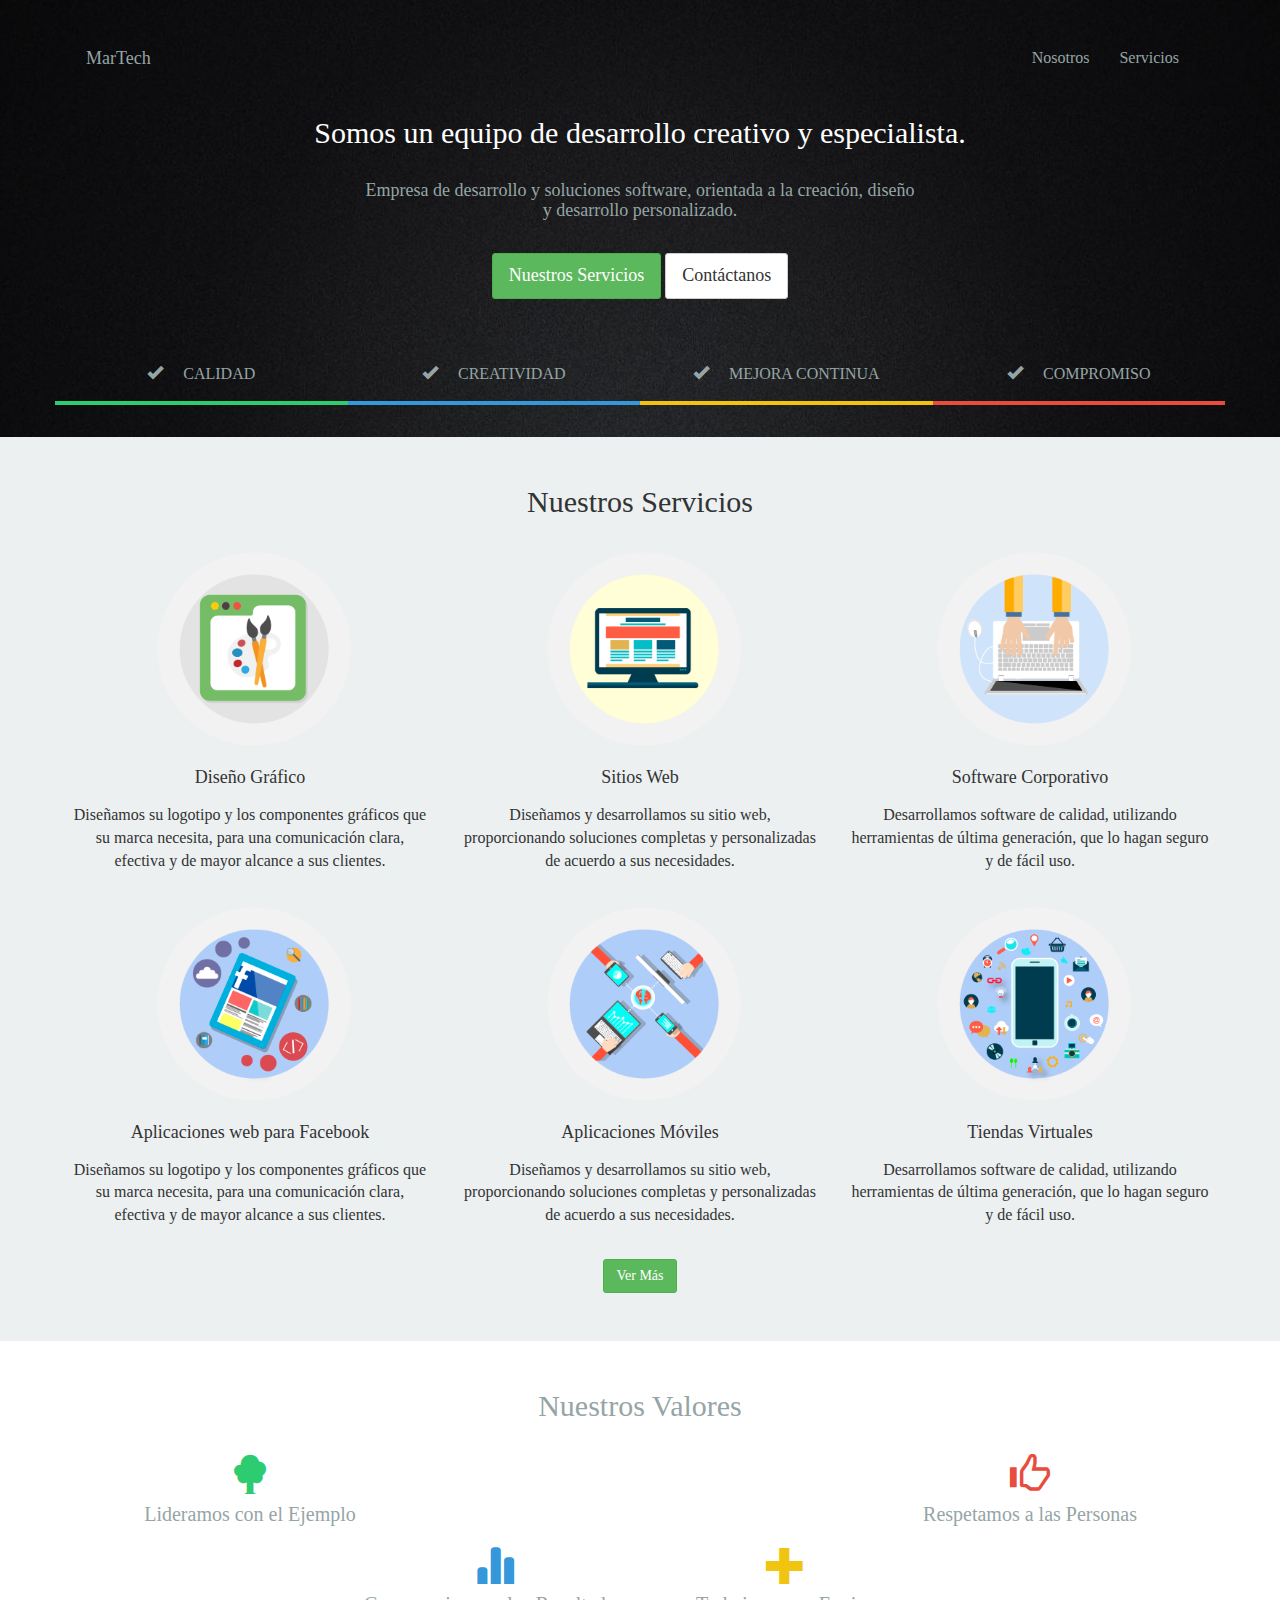
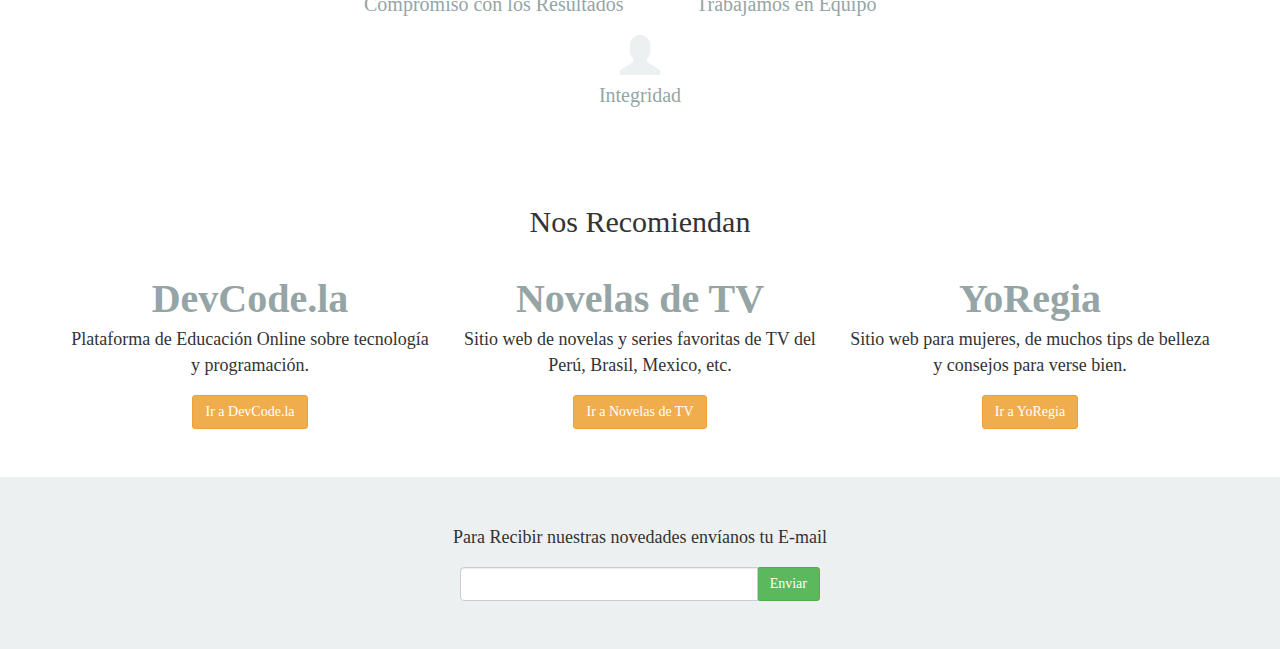
==== index.html @ 16f7459b "avance primera pagina" ====
<!DOCTYPE html>
<html lang="en">
  <head>
    <meta charset="utf-8">
    <meta http-equiv="X-UA-Compatible" content="IE=edge">
    <meta name="viewport" content="width=device-width, initial-scale=1">
    <title>MarTech</title>
    
    <!-- Bootstrap -->
    <link href="bower_components/bootstrap/dist/css/bootstrap.min.css" rel="stylesheet">
    <link rel="stylesheet" type="text/css" href="css/main.css">

    <!-- HTML5 Shim and Respond.js IE8 support of HTML5 elements and media queries -->
    <!-- WARNING: Respond.js doesn't work if you view the page via file:// -->
    <!--[if lt IE 9]>
      <script src="https://oss.maxcdn.com/html5shiv/3.7.2/html5shiv.min.js"></script>
      <script src="https://oss.maxcdn.com/respond/1.4.2/respond.min.js"></script>
    <![endif]-->
  </head>
  <body>
    <header id="header-main">
      <div class="container">

        <nav class="navbar navbar-default" role="navigation">
          <div class="container-fluid">
            <!-- Brand and toggle get grouped for better mobile display -->
            <div class="navbar-header">
              <button type="button" class="navbar-toggle collapsed" data-toggle="collapse" data-target="#bs-example-navbar-collapse-1">
                <span class="sr-only">Toggle navigation</span>
                <span class="icon-bar"></span>
                <span class="icon-bar"></span>
                <span class="icon-bar"></span>
              </button>
              <a class="navbar-brand" href="#">MarTech</a>
            </div>

            <!-- Collect the nav links, forms, and other content for toggling -->
            <div class="collapse navbar-collapse" id="bs-example-navbar-collapse-1">
              
              <ul class="nav navbar-nav navbar-right">
                <li><a href="#">Nosotros</a></li>
                <li><a href="#">Servicios</a></li>
              </ul>
            </div><!-- /.navbar-collapse -->
          </div><!-- /.container-fluid -->
        </nav>

        <div class="row margen-arriba-dos">
          <div class="col-md-8 col-md-offset-2">
            <h2 class="text-center color-text-white">Somos un equipo de desarrollo creativo y especialista.</h2>
          </div>
        </div>
        <div class="row margen-arriba-dos">
          <div class="col-md-6 col-md-offset-3">
            <h4 class="text-center color-text-concrete">Empresa de desarrollo y soluciones software, orientada a la creación, diseño y desarrollo personalizado.</h4>
            <p class="text-center margen-arriba-dos margen-abajo-dos">
              <a class="btn btn-success btn-lg">Nuestros Servicios</a>
              <a class="btn btn-default btn-lg">Contáctanos</a>
            </p>
          </div>
        </div>
        

        <div class="row margen-arriba-dos">
          <div class="col-md-3 borde-uno">
            <p class="text-center color-text-concrete relleno-abajo-uno">
              <span class="glyphicon glyphicon-ok margen-derecho-uno"></span>
              CALIDAD
            </p>
          </div>
          <div class="col-md-3 borde-dos">
            <p class="text-center color-text-concrete relleno-abajo-uno">
              <span class="glyphicon glyphicon-ok margen-derecho-uno"></span>
              CREATIVIDAD
            </p>
          </div>
          <div class="col-md-3 borde-tres">
            <p class="text-center color-text-concrete relleno-abajo-uno">
              <span class="glyphicon glyphicon-ok margen-derecho-uno"></span>
              MEJORA CONTINUA
            </p>
          </div>
          <div class="col-md-3 borde-cuatro">
            <p class="text-center color-text-concrete relleno-abajo-uno">
              <span class="glyphicon glyphicon-ok margen-derecho-uno"></span>
              COMPROMISO
            </p>
          </div>
        </div>

      </div>
    </header>

    <section id="servicios-main" class="bg-color-clouds">
      <div class="container">

        <div class="row">
          <div class="col-md-4 col-md-offset-4">
            <h2 class="text-center">Nuestros Servicios</h2>
          </div>
        </div>

        <div class="row margen-arriba-dos">
          <div class="col-md-4">
            <p class="text-center">
              <img src="img/icon-design.png" width="60%">
            </p>
            <h4 class="text-center margen-arriba-uno">Diseño Gráfico</h4>
            <p class="text-center margen-arriba-uno">
              Diseñamos su logotipo y los componentes gráficos que su marca necesita, para una comunicación clara, efectiva y de mayor alcance a sus clientes.
            </p>
          </div>
          <div class="col-md-4">
            <p class="text-center">
              <img src="img/icon-website.png" width="60%">
            </p>
            <h4 class="text-center margen-arriba-uno">Sitios Web</h4>
            <p class="text-center margen-arriba-uno">
              Diseñamos y desarrollamos su sitio web, proporcionando soluciones completas y personalizadas de acuerdo a sus necesidades.
            </p>
          </div>
          <div class="col-md-4">
            <p class="text-center">
              <img src="img/icon-corporativo.png" width="60%">
            </p>
            <h4 class="text-center margen-arriba-uno">Software Corporativo</h4>
            <p class="text-center margen-arriba-uno">
              Desarrollamos software de calidad, utilizando herramientas de última generación, que lo hagan seguro y de fácil uso.
            </p>
          </div>
        </div>

        <div class="row margen-arriba-dos">
          <div class="col-md-4">
            <p class="text-center">
              <img src="img/icon-fb.png" width="60%">
            </p>
            <h4 class="text-center margen-arriba-uno">Aplicaciones web para Facebook</h4>
            <p class="text-center margen-arriba-uno">
              Diseñamos su logotipo y los componentes gráficos que su marca necesita, para una comunicación clara, efectiva y de mayor alcance a sus clientes.
            </p>
          </div>
          <div class="col-md-4">
            <p class="text-center">
              <img src="img/icon-moviles.png" width="60%">
            </p>
            <h4 class="text-center margen-arriba-uno">Aplicaciones Móviles</h4>
            <p class="text-center margen-arriba-uno">
              Diseñamos y desarrollamos su sitio web, proporcionando soluciones completas y personalizadas de acuerdo a sus necesidades.
            </p>
          </div>
          <div class="col-md-4">
            <p class="text-center">
              <img src="img/icon-tiendas.png" width="60%">
            </p>
            <h4 class="text-center margen-arriba-uno">Tiendas Virtuales</h4>
            <p class="text-center margen-arriba-uno">
              Desarrollamos software de calidad, utilizando herramientas de última generación, que lo hagan seguro y de fácil uso.
            </p>
          </div>
        </div>

        <div class="row margen-arriba-dos">
          <div class="col-md-4 col-md-offset-4">
            <p class="text-center">
              <a class="btn btn-success">Ver Más</a>
            </p>
          </div>
        </div>
      </div>
    </section>

    <section id="valores-main">
      <div class="container">
        <div class="row">
          <div class="col-md-4 col-md-offset-4">
            <h2 class="text-center color-text-concrete">Nuestros Valores</h2>
          </div>
        </div>

        <div class="row margen-arriba-dos">
          <div class="col-md-4">
            <p class="text-center color-text-emerald">
              <span class="glyphicon glyphicon-tree-deciduous font-size-40"></span>
            </p>
            <p class="text-center color-text-concrete font-size-20">
              Lideramos con el Ejemplo
            </p>
          </div>
          <div class="col-md-4 col-md-offset-4">
            <p class="text-center color-text-alizarin">
              <span class="glyphicon glyphicon-thumbs-up font-size-40"></span>
            </p>
            <p class="text-center color-text-concrete font-size-20">
              Respetamos a las Personas
            </p>
          </div>
        </div>

        <div class="row margen-arriba-uno">
          <div class="col-md-3 col-md-offset-3">
            <p class="text-center color-text-peterriver">
              <span class="glyphicon glyphicon-stats font-size-40"></span>
            </p>
            <p class="text-center color-text-concrete font-size-20">
              Compromiso con los Resultados
            </p>
          </div>
          <div class="col-md-3">
            <p class="text-center color-text-sunflower">
              <span class="glyphicon glyphicon-plus font-size-40"></span>
            </p>
            <p class="text-center color-text-concrete font-size-20">
              Trabajamos en Equipo
            </p>
          </div>
        </div>

        <div class="row margen-arriba-uno">
          <div class="col-md-4 col-md-offset-4">
            <p class="text-center color-text-clouds">
              <span class="glyphicon glyphicon-user font-size-40"></span>
            </p>
            <p class="text-center color-text-concrete font-size-20">
              Integridad
            </p>
          </div>
        </div>
      </div>
    </section>

    <section id="recomiendan-main">
      <div class="container">
        <div class="row">
          <div class="col-md-4 col-md-offset-4">
            <h2 class="text-center">Nos Recomiendan</h2>
          </div>
        </div>

        <div class="row margen-arriba-dos">
          <div class="col-md-4">
            <p class="font-size-40 text-center color-text-concrete"><b>DevCode.la</b></p>
            <p class="text-center font-size-18">
              Plataforma de Educación Online sobre tecnología y programación.
            </p>
            <p class="text-center margen-arriba-uno">
              <a class="btn btn-warning">Ir a DevCode.la</a>
            </p>
          </div>
          <div class="col-md-4">
            <p class="font-size-40 text-center color-text-concrete"><b>Novelas de TV</b></p>
            <p class="text-center font-size-18">
              Sitio web de novelas y series favoritas de TV del Perú, Brasil, Mexico, etc.
            </p>
            <p class="text-center margen-arriba-uno">
              <a class="btn btn-warning">Ir a Novelas de TV</a>
            </p>
          </div>
          <div class="col-md-4">
            <p class="font-size-40 text-center color-text-concrete"><b>YoRegia</b></p>
            <p class="text-center font-size-18">
              Sitio web para mujeres, de muchos tips de belleza y consejos para verse bien.
            </p>
            <p class="text-center margen-arriba-uno">
              <a class="btn btn-warning">Ir a YoRegia</a>
            </p>
          </div>
        </div>
      </div>
    </section>

    <section id="mail-main" class="bg-color-clouds">
      <div class="container">
        <div class="row">
          <div class="col-md-6 col-md-offset-3">
            <p class="text-center font-size-18">
              Para Recibir nuestras novedades envíanos tu E-mail
            </p>
          </div>
          <div class="col-md-4 col-md-offset-4 margen-arriba-uno">
            <div class="input-group">
              <input type="text" class="form-control">
              <div class="input-group-btn">
                <button type="button" class="btn btn-default btn-success">Enviar </button>
              </div><!-- /btn-group -->
            </div><!-- /input-group -->
          </div>
        </div>
      </div>
    </section>

    <!-- jQuery (necessary for Bootstrap's JavaScript plugins) -->
    <script src="https://ajax.googleapis.com/ajax/libs/jquery/1.11.1/jquery.min.js"></script>
    <!-- Include all compiled plugins (below), or include individual files as needed -->
  <script src="bower_components/bootstrap/dist/js/bootstrap.min.js"></script>
  </body>
</html>
---- css/main.css ----
/* Base Rules */
body {
  font-family: Calibri;
  font-size: 16px;
}
h1,
h2,
h3,
h4,
h5,
h6,
p {
  margin: 0;
  padding: 0;
}
.font-size-18 {
  font-size: 18px;
}
.font-size-20 {
  font-size: 20px;
}
.font-size-40 {
  font-size: 40px;
}
/* Layout Rules */
#servicios-main,
#valores-main,
#recomiendan-main,
#mail-main {
  padding: 3em 0;
}
#header-main {
  padding: 2em 0;
}
.margen-derecho-uno {
  margin-right: 1em;
}
.margen-izquierdo-uno {
  margin-left: 1em;
}
.margen-arriba-uno {
  margin-top: 1em;
}
.margen-arriba-dos {
  margin-top: 2em;
}
.margen-abajo-uno {
  margin-bottom: 1em;
}
.margen-abajo-dos {
  margin-bottom: 2em;
}
.relleno-abajo-uno {
  padding-bottom: 1em;
}
.borde-uno {
  border-bottom: 4px solid #2ecc71;
}
.borde-dos {
  border-bottom: 4px solid #3498db;
}
.borde-tres {
  border-bottom: 4px solid #f1c40f;
}
.borde-cuatro {
  border-bottom: 4px solid #e74c3c;
}
/* Theme Rules */
#header-main,
#valores-main {
  background: url("../img/header.jpg") center fixed;
}
.color-text-white {
  color: #fff;
}
.color-text-emerald {
  color: #2ecc71;
}
.color-text-alizarin {
  color: #e74c3c;
}
.color-text-peterriver {
  color: #3498db;
}
.color-text-sunflower {
  color: #f1c40f;
}
.color-text-clouds {
  color: #ecf0f1;
}
.color-text-concrete {
  color: #95a5a6;
}
.bg-color-clouds {
  background-color: #ecf0f1;
}
.bg-color-concrete {
  background-color: #95a5a6;
}
/* Bootstrap Customize Rules */
.navbar-default {
  background-color: rgba(255,255,255,0) !important;
  border-color: rgba(255,255,255,0) !important;
}
.navbar-default .navbar-brand,
.navbar-default .navbar-nav>li>a {
  color: #95a5a6 !important;
}
.btn {
  border-radius: 3px !important;
}
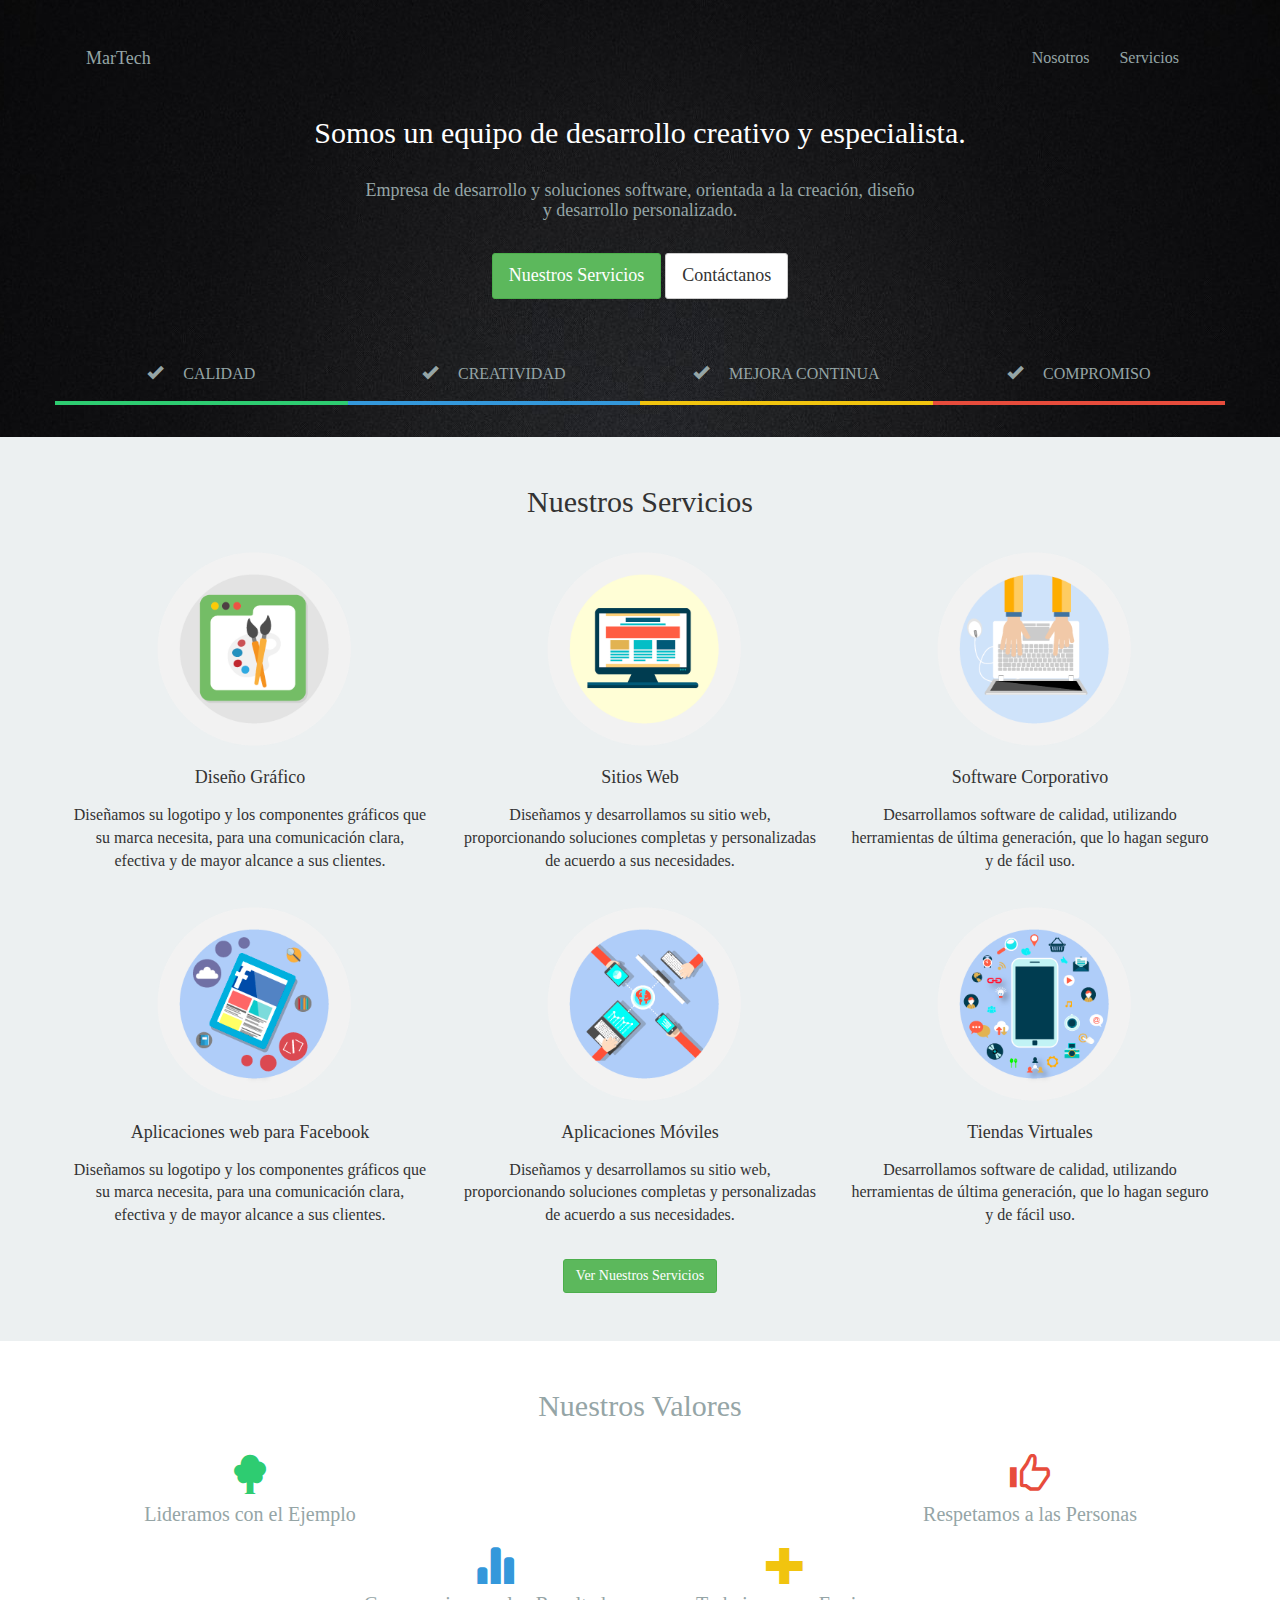
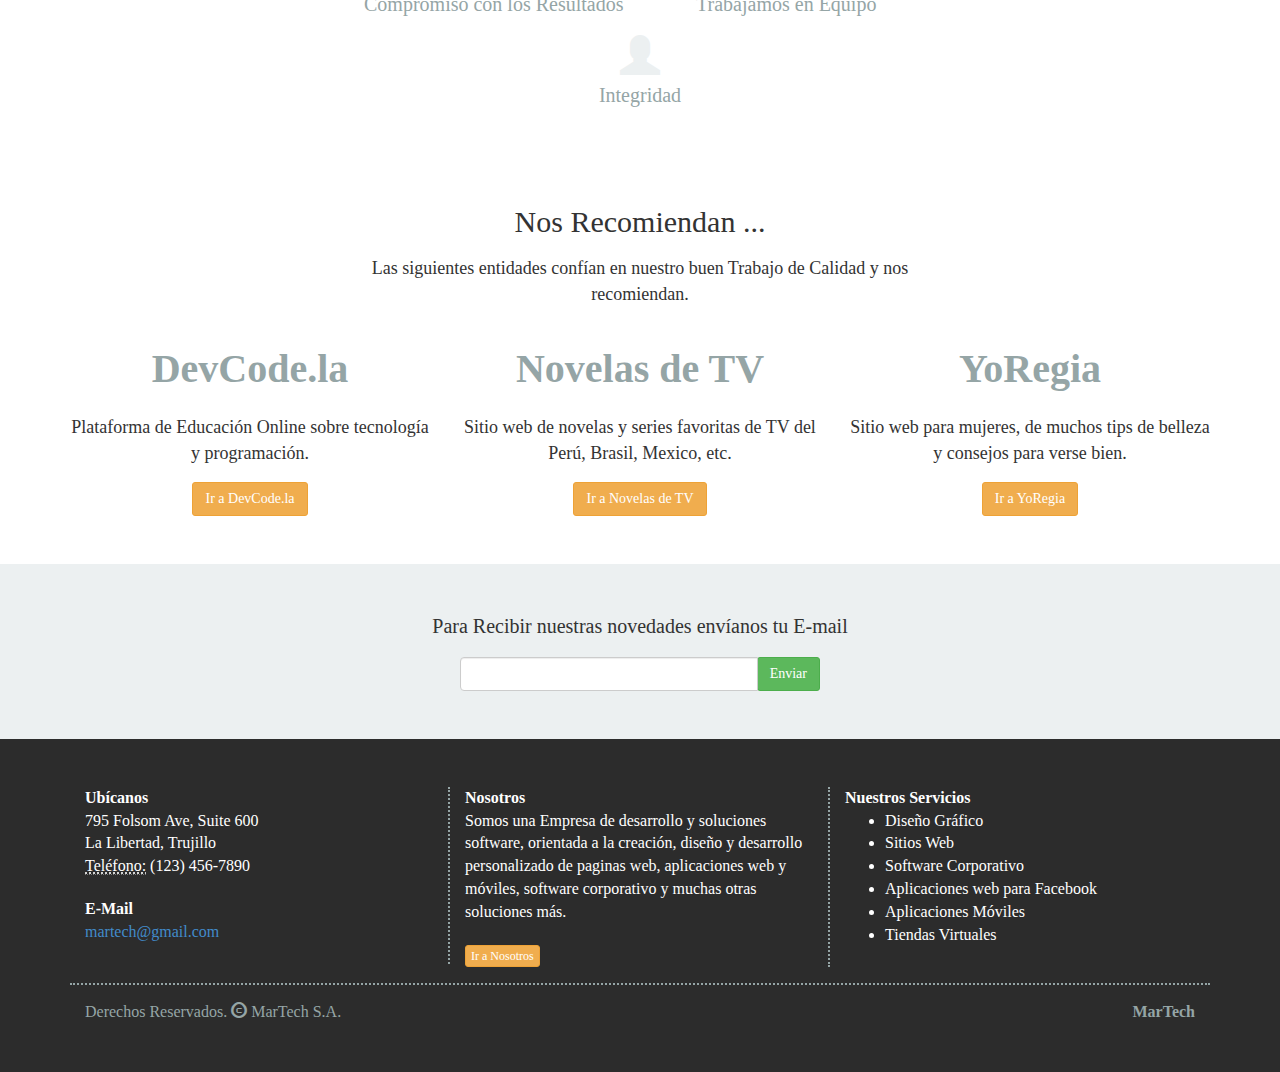
==== commit c97e073a: "pagina principal terminada" ====
--- a/index.html
+++ b/index.html
@@ -163,7 +163,7 @@
         <div class="row margen-arriba-dos">
           <div class="col-md-4 col-md-offset-4">
             <p class="text-center">
-              <a class="btn btn-success">Ver Más</a>
+              <a class="btn btn-success">Ver Nuestros Servicios</a>
             </p>
           </div>
         </div>
@@ -233,14 +233,19 @@
       <div class="container">
         <div class="row">
           <div class="col-md-4 col-md-offset-4">
-            <h2 class="text-center">Nos Recomiendan</h2>
+            <h2 class="text-center">Nos Recomiendan ...</h2>
+          </div>
+          <div class="col-md-6 col-md-offset-3">
+            <p class="text-center font-size-18 margen-arriba-uno">
+              Las siguientes entidades confían en nuestro buen Trabajo de Calidad y nos recomiendan.
+            </p>
           </div>
         </div>
 
         <div class="row margen-arriba-dos">
           <div class="col-md-4">
             <p class="font-size-40 text-center color-text-concrete"><b>DevCode.la</b></p>
-            <p class="text-center font-size-18">
+            <p class="text-center font-size-18 margen-arriba-uno">
               Plataforma de Educación Online sobre tecnología y programación.
             </p>
             <p class="text-center margen-arriba-uno">
@@ -249,7 +254,7 @@
           </div>
           <div class="col-md-4">
             <p class="font-size-40 text-center color-text-concrete"><b>Novelas de TV</b></p>
-            <p class="text-center font-size-18">
+            <p class="text-center font-size-18 margen-arriba-uno">
               Sitio web de novelas y series favoritas de TV del Perú, Brasil, Mexico, etc.
             </p>
             <p class="text-center margen-arriba-uno">
@@ -258,7 +263,7 @@
           </div>
           <div class="col-md-4">
             <p class="font-size-40 text-center color-text-concrete"><b>YoRegia</b></p>
-            <p class="text-center font-size-18">
+            <p class="text-center font-size-18 margen-arriba-uno">
               Sitio web para mujeres, de muchos tips de belleza y consejos para verse bien.
             </p>
             <p class="text-center margen-arriba-uno">
@@ -273,7 +278,7 @@
       <div class="container">
         <div class="row">
           <div class="col-md-6 col-md-offset-3">
-            <p class="text-center font-size-18">
+            <p class="text-center font-size-20">
               Para Recibir nuestras novedades envíanos tu E-mail
             </p>
           </div>
@@ -289,6 +294,74 @@
       </div>
     </section>
 
+    <footer id="footer" class="bg-color-oscuro">
+      <div class="container">
+        <div class="col-md-12" id="footer-header">
+
+          <div class="row">
+            <div class="col-md-4 borde-derecho-dot">
+              <address class="color-text-white">
+                <strong>Ubícanos</strong><br>
+                795 Folsom Ave, Suite 600<br>
+                La Libertad, Trujillo<br>
+                <abbr title="Phone">Teléfono:</abbr> (123) 456-7890
+              </address>
+
+              <address class="color-text-white">
+                <strong>E-Mail</strong><br>
+                <a href="mailto:#" >martech@gmail.com</a>
+              </address>
+            </div>
+            <div class="col-md-4 borde-derecho-dot">
+              <address class="color-text-white">
+                <strong>Nosotros</strong><br>
+                <p>
+                  Somos una Empresa de desarrollo y soluciones software, orientada a la creación, diseño y desarrollo personalizado de paginas web, aplicaciones web y móviles, software corporativo y muchas otras soluciones más.
+                </p>
+              </address>
+
+              <p>
+                <a href="" class="btn btn-warning btn-xs">Ir a Nosotros</a>
+              </p>
+            </div>
+            <div class="col-md-4">
+              <address class="color-text-white">
+                <strong>Nuestros Servicios</strong><br>
+                <p>
+                  <ul>
+                    <li>Diseño Gráfico</li>
+                    <li>Sitios Web</li>
+                    <li>Software Corporativo</li>
+                    <li>Aplicaciones web para Facebook</li>
+                    <li>Aplicaciones Móviles</li>
+                    <li>Tiendas Virtuales</li>
+                  </ul>
+                </p>
+              </address>
+
+
+            </div>
+          </div>
+
+        </div>
+        <div class="col-md-12 borde-arriba-dot margen-arriba-uno" id="footer-down">
+          <div class="row">
+            <div class="col-md-10">
+              <p class="color-text-concrete margen-arriba-uno">Derechos Reservados. <span class="glyphicon glyphicon-copyright-mark"></span> MarTech S.A.</p>
+            </div>
+            <div class="col-md-2">
+              <p class="flota-derecha color-text-concrete margen-arriba-uno">
+                <strong>MarTech</strong>
+              </p>
+            </div>
+          </div>
+          
+
+          
+        </div>
+      </div>
+    </footer>
+
     <!-- jQuery (necessary for Bootstrap's JavaScript plugins) -->
     <script src="https://ajax.googleapis.com/ajax/libs/jquery/1.11.1/jquery.min.js"></script>
     <!-- Include all compiled plugins (below), or include individual files as needed -->
--- a/css/main.css
+++ b/css/main.css
@@ -26,7 +26,8 @@
 #servicios-main,
 #valores-main,
 #recomiendan-main,
-#mail-main {
+#mail-main,
+#footer {
   padding: 3em 0;
 }
 #header-main {
@@ -65,6 +66,15 @@
 .borde-cuatro {
   border-bottom: 4px solid #e74c3c;
 }
+.borde-derecho-dot {
+  border-right: 2px dotted #95a5a6;
+}
+.borde-arriba-dot {
+  border-top: 2px dotted #95a5a6;
+}
+.flota-derecha {
+  float: right;
+}
 /* Theme Rules */
 #header-main,
 #valores-main {
@@ -97,6 +107,9 @@
 .bg-color-concrete {
   background-color: #95a5a6;
 }
+.bg-color-oscuro {
+  background-color: #2c2c2c;
+}
 /* Bootstrap Customize Rules */
 .navbar-default {
   background-color: rgba(255,255,255,0) !important;
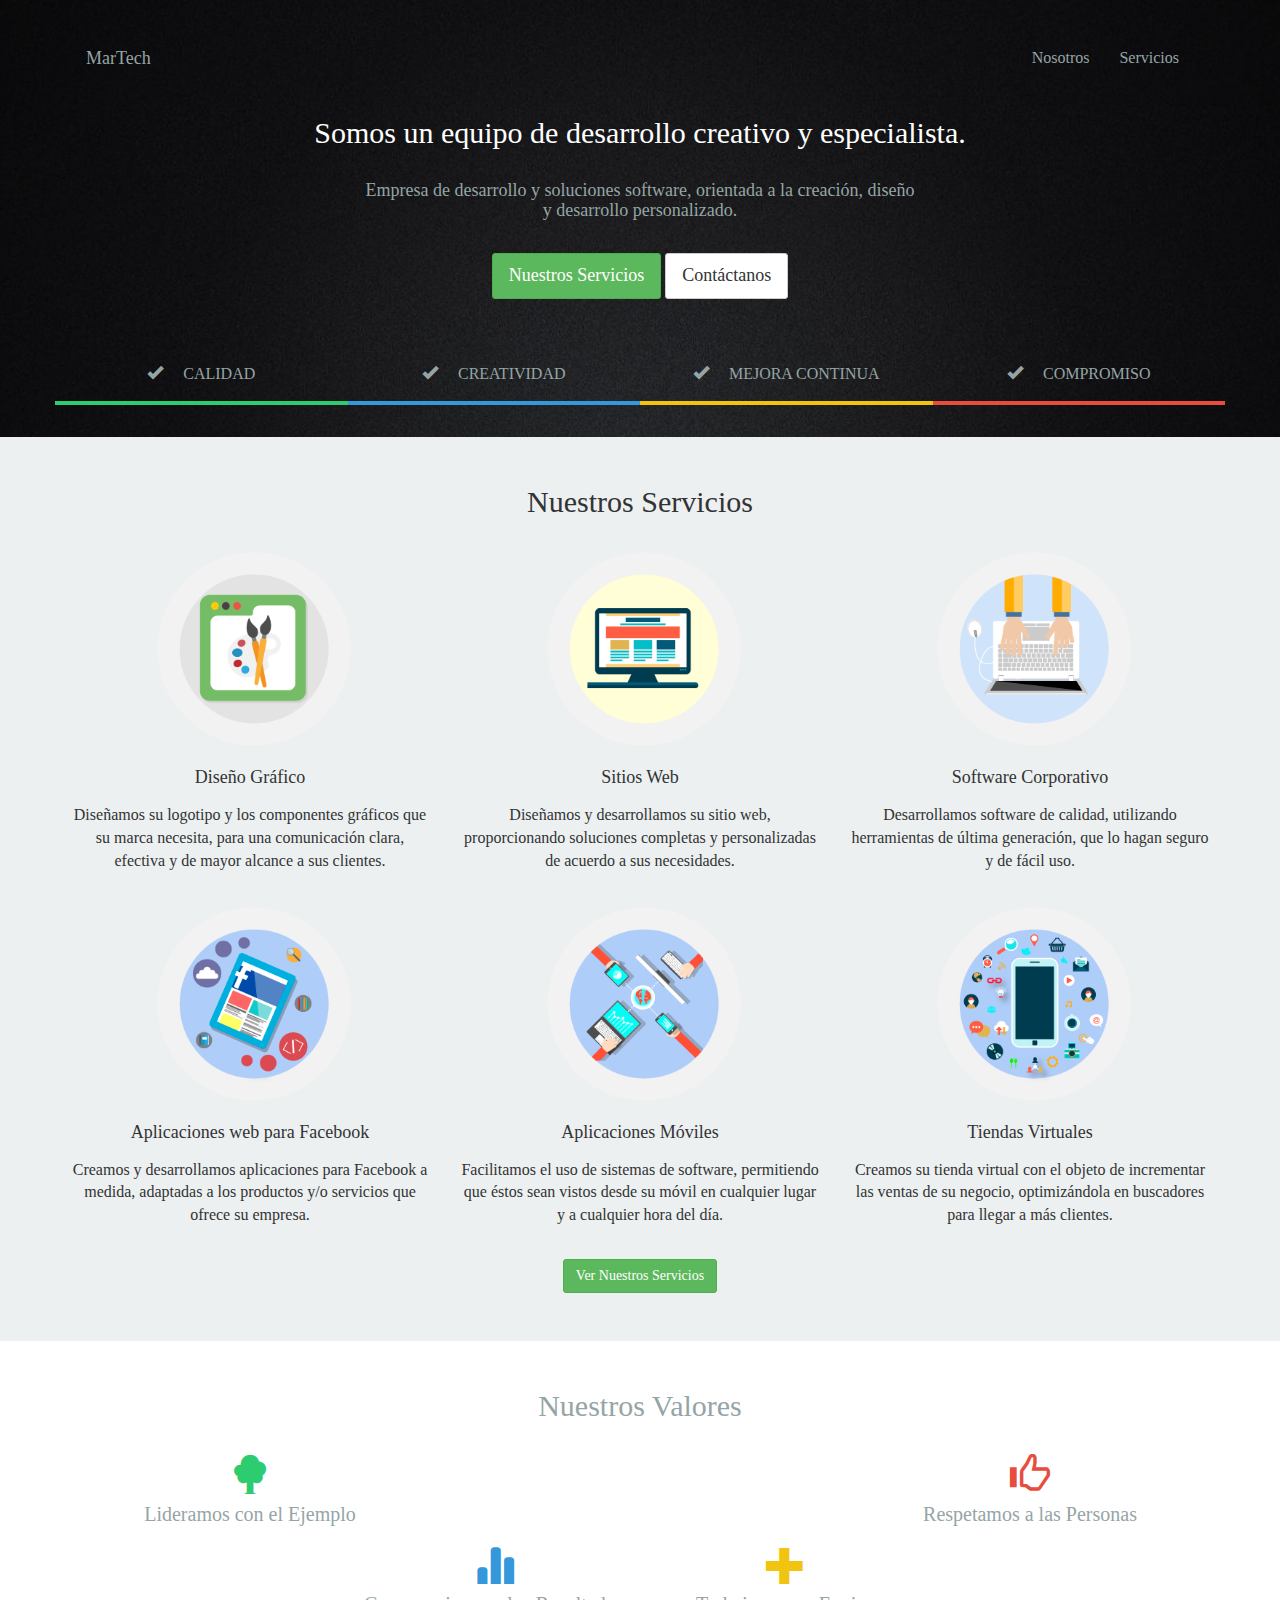
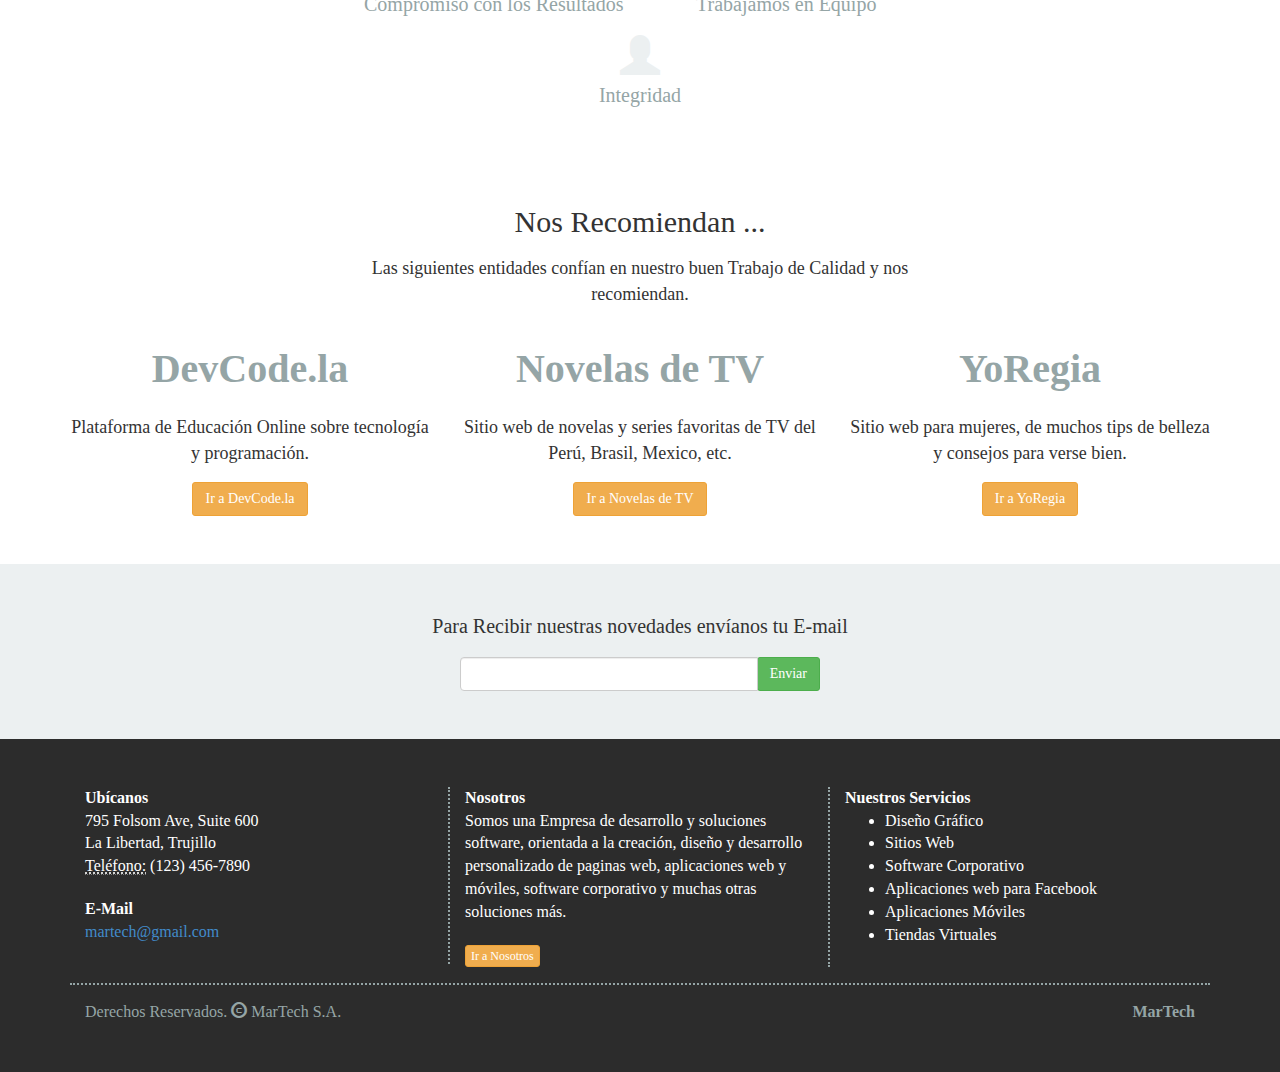
==== commit 433e0031: "detalle de servicios - avance (backbone)" ====
--- a/index.html
+++ b/index.html
@@ -31,15 +31,15 @@
                 <span class="icon-bar"></span>
                 <span class="icon-bar"></span>
               </button>
-              <a class="navbar-brand" href="#">MarTech</a>
+              <a class="navbar-brand" href="index.html">MarTech</a>
             </div>
 
             <!-- Collect the nav links, forms, and other content for toggling -->
             <div class="collapse navbar-collapse" id="bs-example-navbar-collapse-1">
               
               <ul class="nav navbar-nav navbar-right">
-                <li><a href="#">Nosotros</a></li>
-                <li><a href="#">Servicios</a></li>
+                <li><a href="nosotros.html">Nosotros</a></li>
+                <li><a href="servicios.html">Servicios</a></li>
               </ul>
             </div><!-- /.navbar-collapse -->
           </div><!-- /.container-fluid -->
@@ -54,7 +54,7 @@
           <div class="col-md-6 col-md-offset-3">
             <h4 class="text-center color-text-concrete">Empresa de desarrollo y soluciones software, orientada a la creación, diseño y desarrollo personalizado.</h4>
             <p class="text-center margen-arriba-dos margen-abajo-dos">
-              <a class="btn btn-success btn-lg">Nuestros Servicios</a>
+              <a href="servicios.html" class="btn btn-success btn-lg">Nuestros Servicios</a>
               <a class="btn btn-default btn-lg">Contáctanos</a>
             </p>
           </div>
@@ -137,7 +137,7 @@
             </p>
             <h4 class="text-center margen-arriba-uno">Aplicaciones web para Facebook</h4>
             <p class="text-center margen-arriba-uno">
-              Diseñamos su logotipo y los componentes gráficos que su marca necesita, para una comunicación clara, efectiva y de mayor alcance a sus clientes.
+              Creamos y desarrollamos aplicaciones para Facebook a medida, adaptadas a los productos y/o servicios que ofrece su empresa.
             </p>
           </div>
           <div class="col-md-4">
@@ -146,7 +146,7 @@
             </p>
             <h4 class="text-center margen-arriba-uno">Aplicaciones Móviles</h4>
             <p class="text-center margen-arriba-uno">
-              Diseñamos y desarrollamos su sitio web, proporcionando soluciones completas y personalizadas de acuerdo a sus necesidades.
+              Facilitamos el uso de sistemas de software, permitiendo que éstos sean vistos desde su móvil en cualquier lugar y a cualquier hora del día.
             </p>
           </div>
           <div class="col-md-4">
@@ -155,15 +155,15 @@
             </p>
             <h4 class="text-center margen-arriba-uno">Tiendas Virtuales</h4>
             <p class="text-center margen-arriba-uno">
-              Desarrollamos software de calidad, utilizando herramientas de última generación, que lo hagan seguro y de fácil uso.
-            </p>
-          </div>
-        </div>
-
-        <div class="row margen-arriba-dos">
-          <div class="col-md-4 col-md-offset-4">
-            <p class="text-center">
-              <a class="btn btn-success">Ver Nuestros Servicios</a>
+              Creamos su tienda virtual con el objeto de incrementar las ventas de su negocio, optimizándola en buscadores para llegar a más clientes.
+            </p>
+          </div>
+        </div>
+
+        <div class="row margen-arriba-dos">
+          <div class="col-md-4 col-md-offset-4">
+            <p class="text-center">
+              <a class="btn btn-success" href="servicios.html">Ver Nuestros Servicios</a>
             </p>
           </div>
         </div>
@@ -321,7 +321,7 @@
               </address>
 
               <p>
-                <a href="" class="btn btn-warning btn-xs">Ir a Nosotros</a>
+                <a href="nosotros.html" class="btn btn-warning btn-xs">Ir a Nosotros</a>
               </p>
             </div>
             <div class="col-md-4">
--- a/css/main.css
+++ b/css/main.css
@@ -27,10 +27,15 @@
 #valores-main,
 #recomiendan-main,
 #mail-main,
-#footer {
+#footer,
+#nosotros,
+#team,
+#set-servicios,
+#tecnologias-servicios {
   padding: 3em 0;
 }
-#header-main {
+#header-main,
+#header-other {
   padding: 2em 0;
 }
 .margen-derecho-uno {
@@ -53,6 +58,9 @@
 }
 .relleno-abajo-uno {
   padding-bottom: 1em;
+}
+.relleno-uno {
+  padding: 1em;
 }
 .borde-uno {
   border-bottom: 4px solid #2ecc71;
@@ -79,6 +87,12 @@
 #header-main,
 #valores-main {
   background: url("../img/header.jpg") center fixed;
+}
+#team-nosotros {
+  background: url("../img/team.jpg") center fixed;
+}
+#team {
+  background-color: rgba(253,255,254,0.8);
 }
 .color-text-white {
   color: #fff;
@@ -119,6 +133,9 @@
 .navbar-default .navbar-nav>li>a {
   color: #95a5a6 !important;
 }
+.navbar {
+  margin-bottom: 0 !important;
+}
 .btn {
   border-radius: 3px !important;
 }
